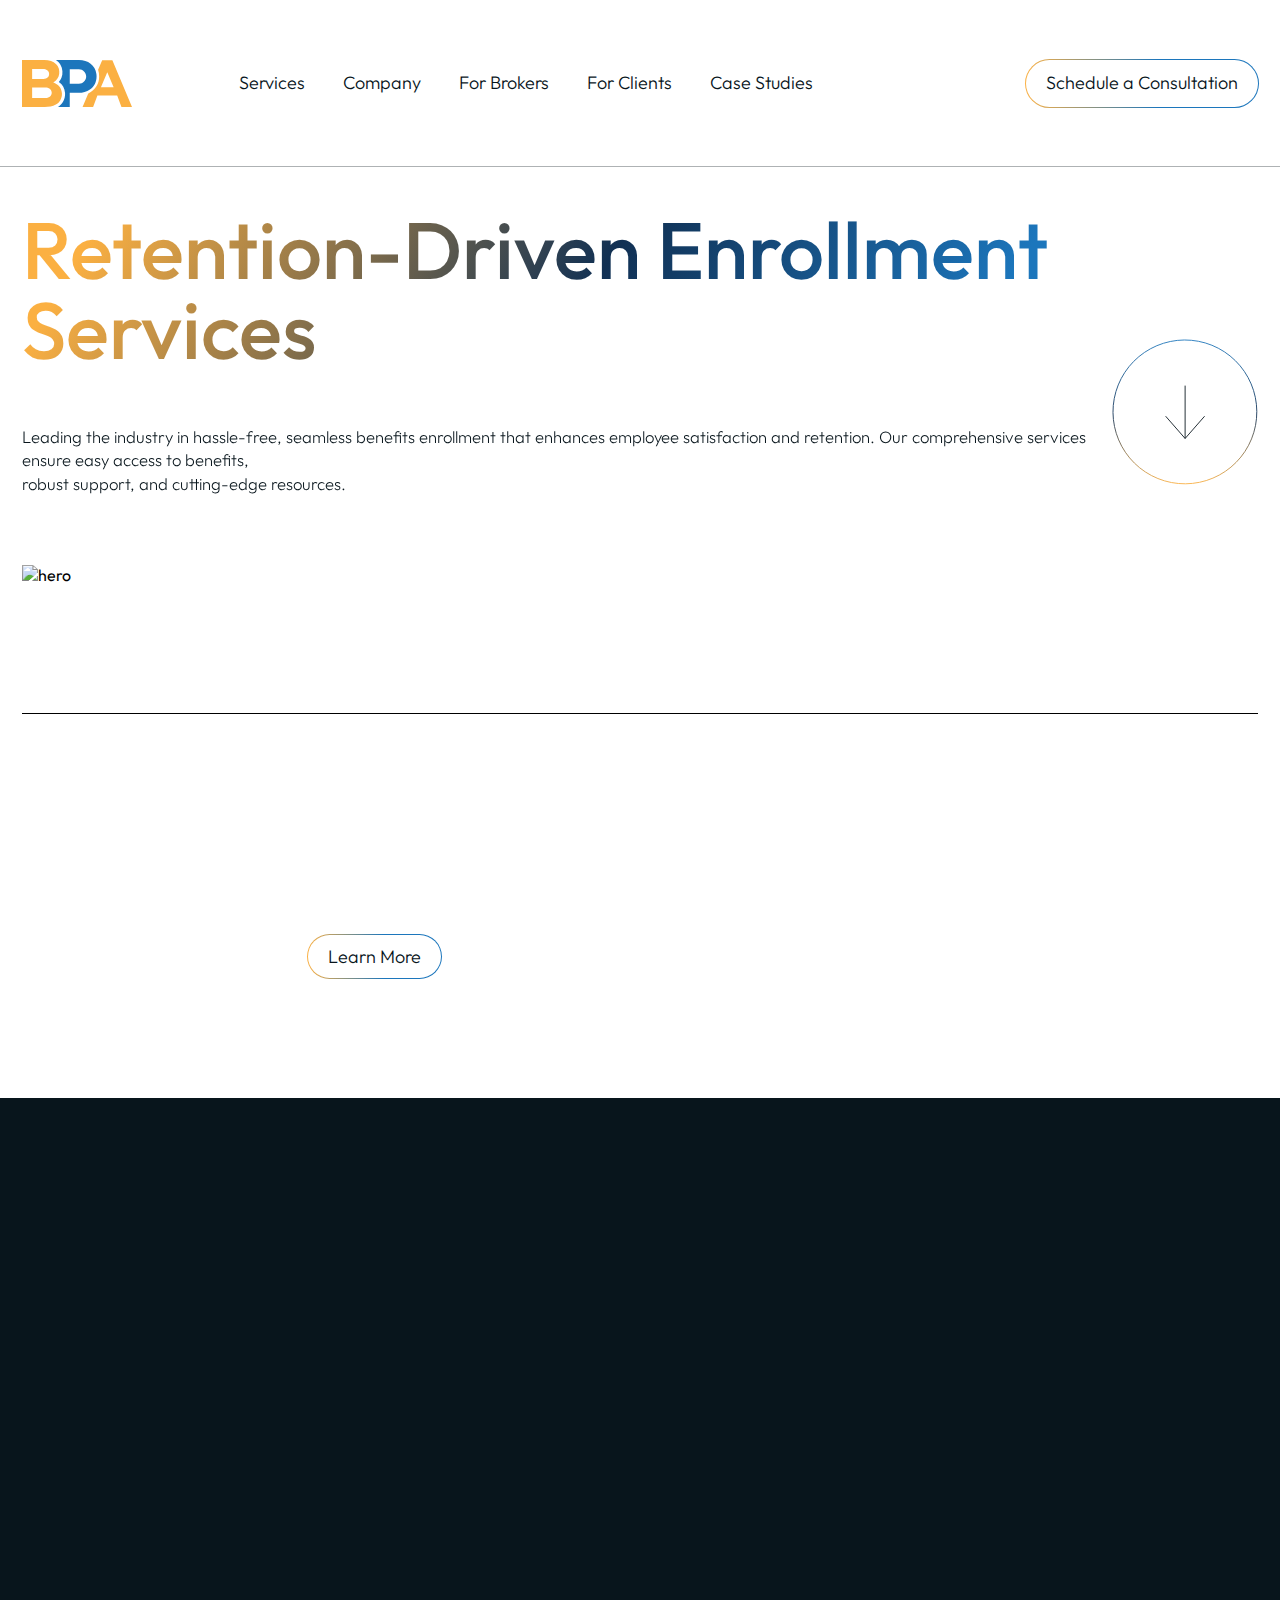
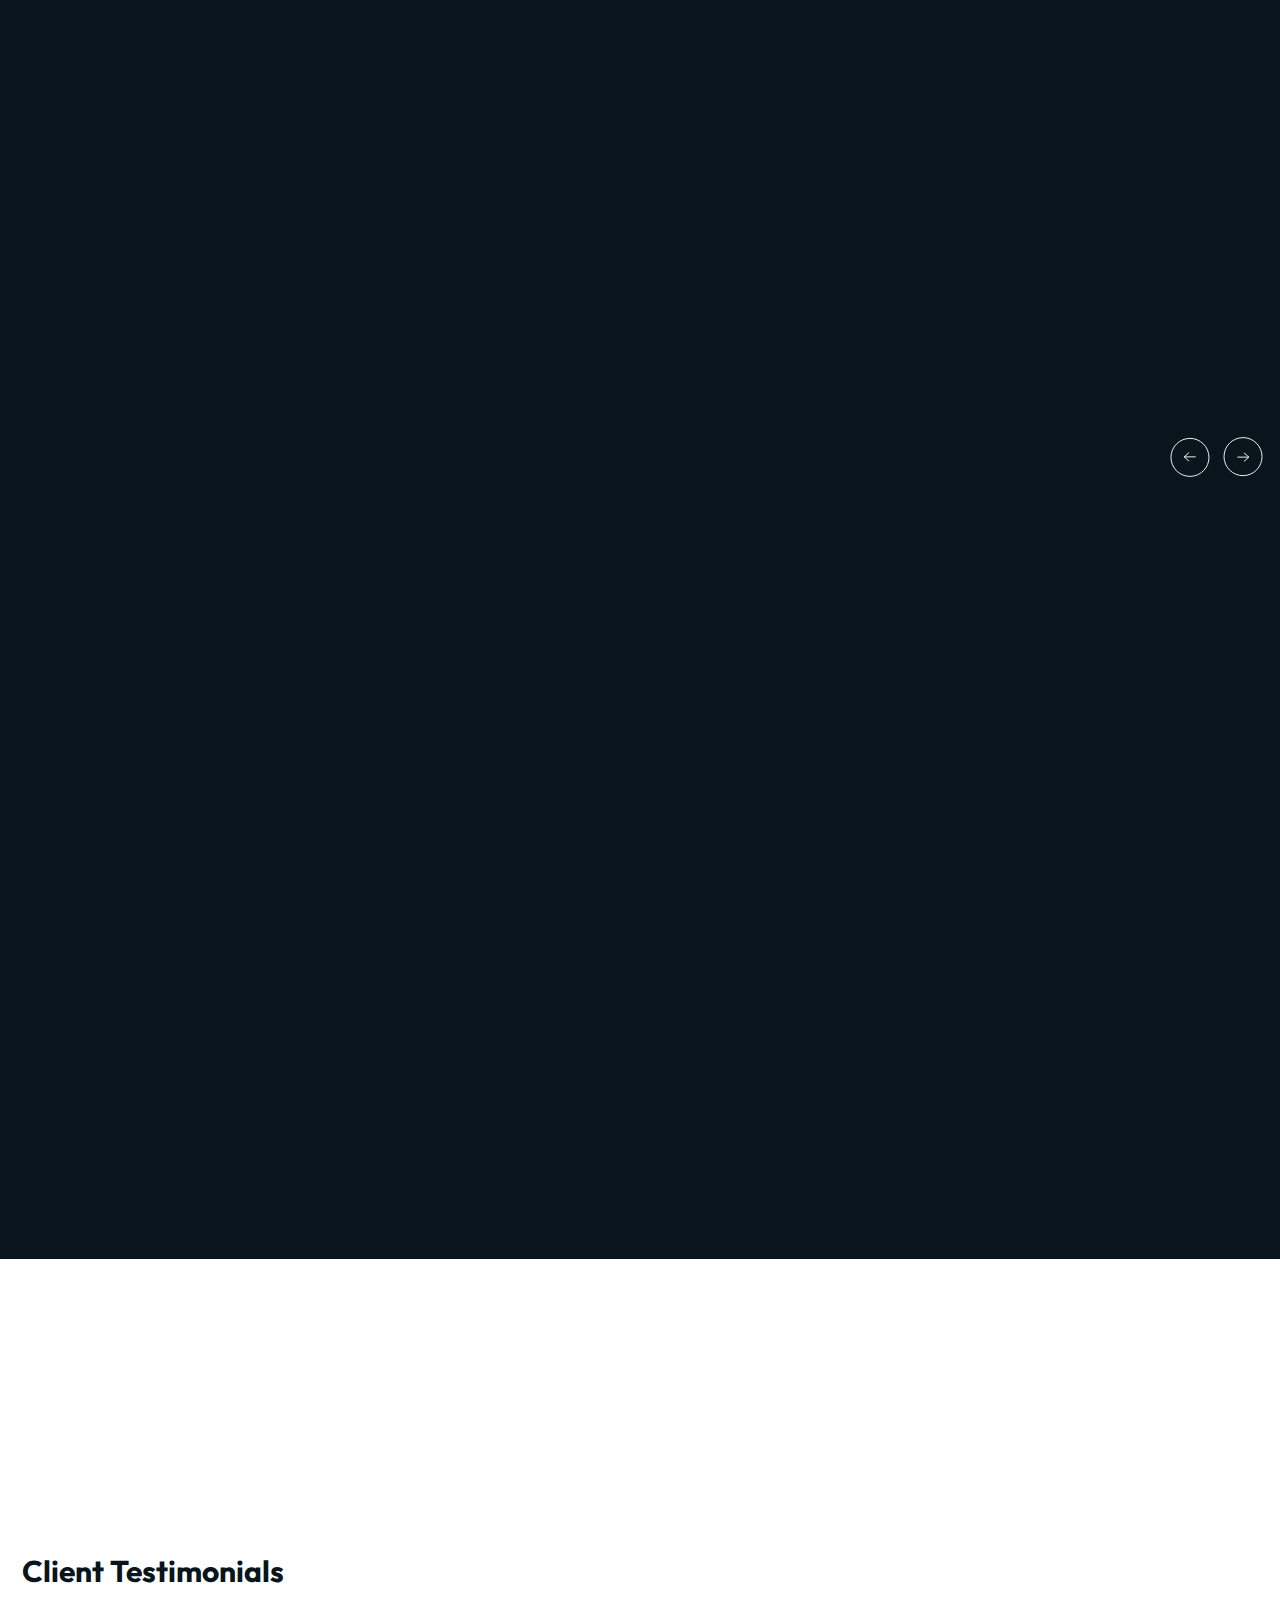
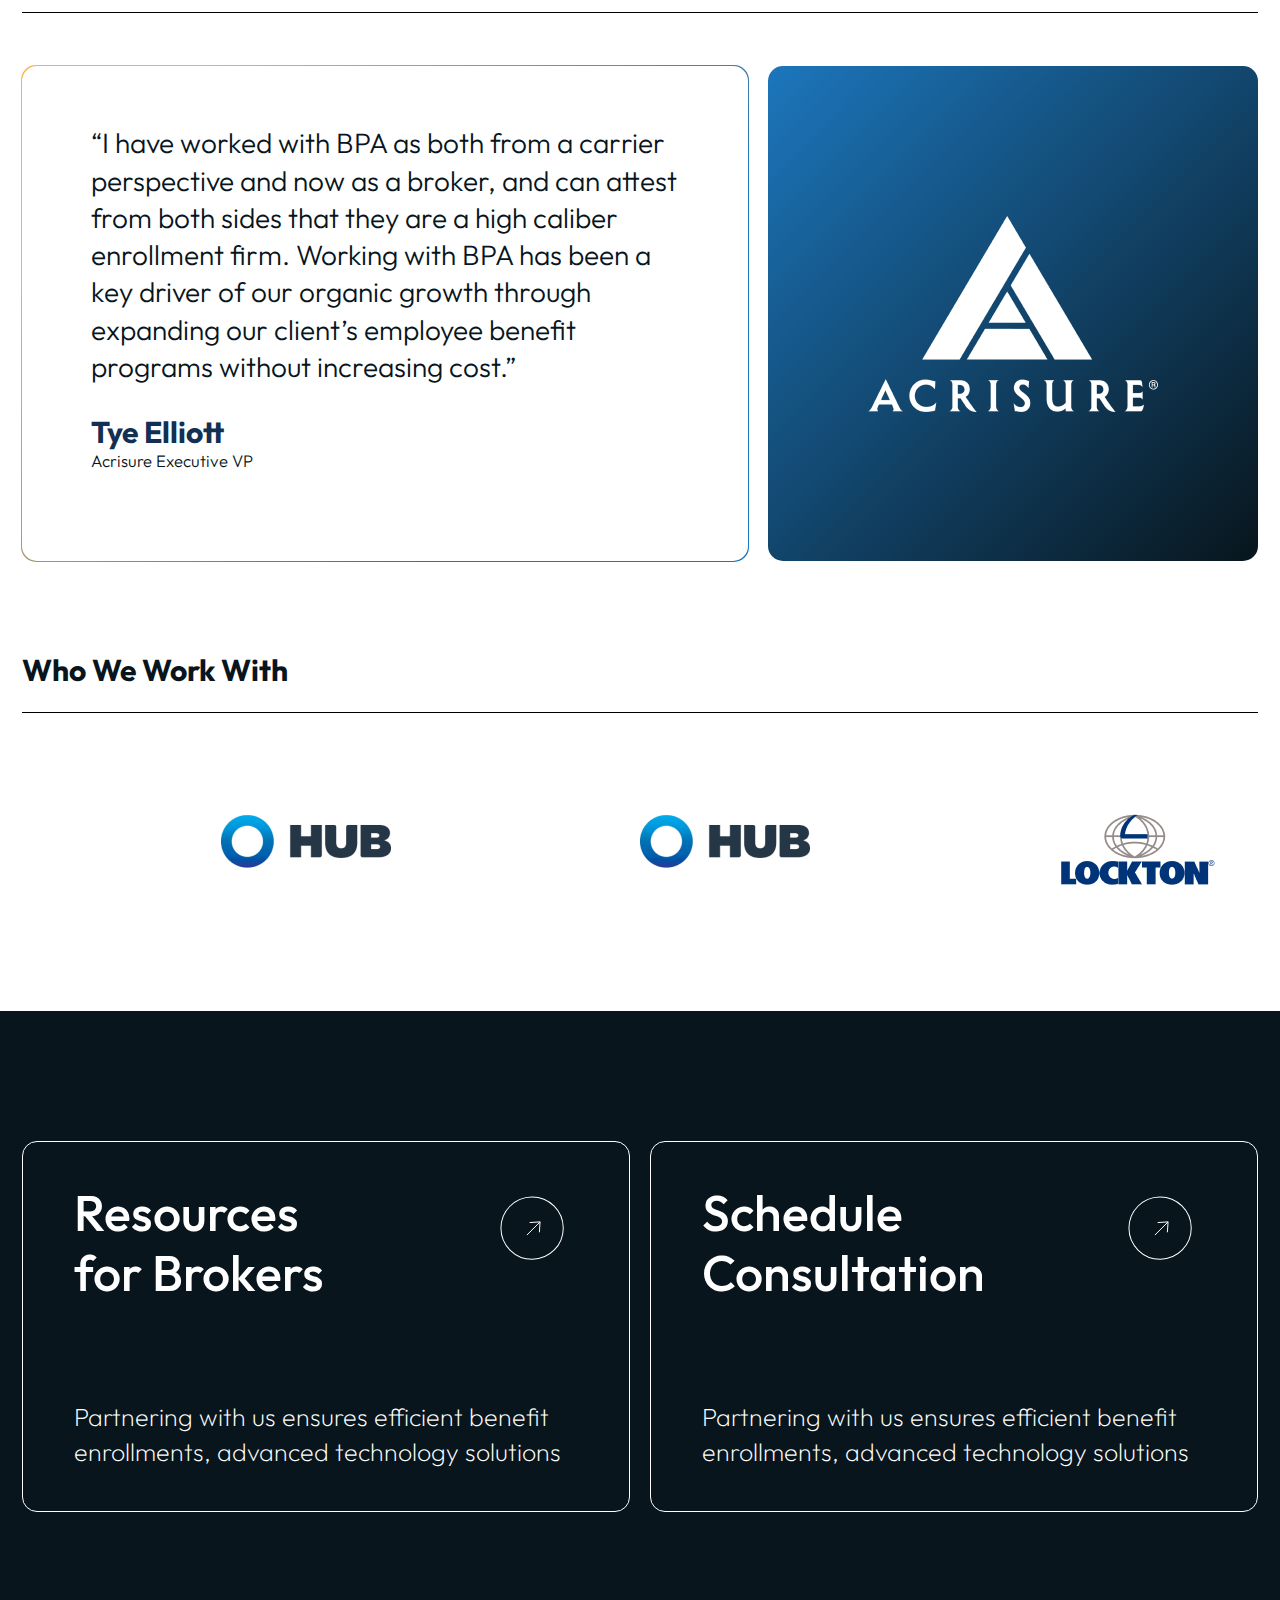
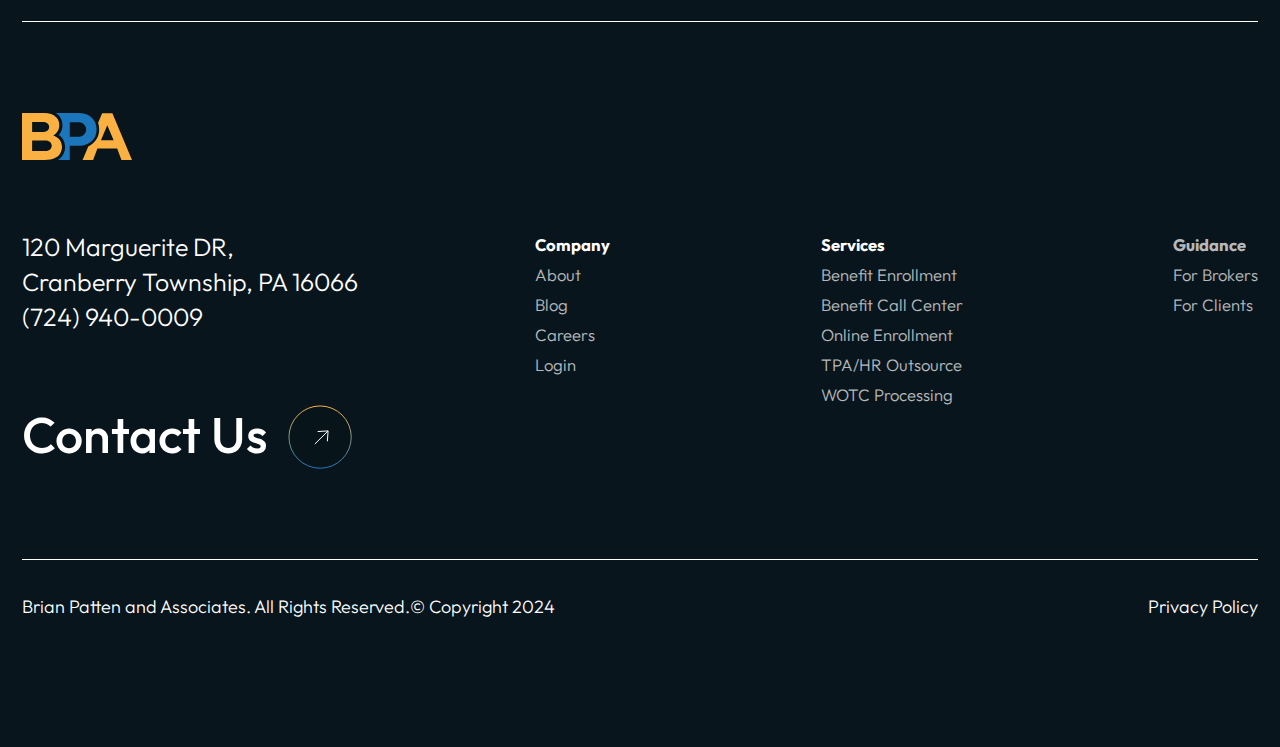
==== index.html @ ee2ce9aa "first commit" ====
<!DOCTYPE html>
<html lang="en">
  <head>
    <meta charset="UTF-8" />
    <meta name="viewport" content="width=device-width, initial-scale=1.0" />
    <title>Document</title>

    <link rel="preconnect" href="https://fonts.googleapis.com" />
    <link rel="preconnect" href="https://fonts.gstatic.com" crossorigin />
    <link
      href="https://fonts.googleapis.com/css2?family=Outfit:wght@100..900&display=swap"
      rel="stylesheet"
    />
    <link
      rel="stylesheet"
      href="https://cdn.jsdelivr.net/npm/swiper@11/swiper-bundle.min.css"
    />

    <script src="https://cdn.jsdelivr.net/npm/swiper@11/swiper-bundle.min.js"></script>
    <link href="https://unpkg.com/aos@2.3.1/dist/aos.css" rel="stylesheet">
    <link rel="stylesheet" href="/css/style.css" />
  </head>
  <body>
    <section class="page__wrapper">
    <header class="header">
      <div class="container header-container">
        <div class="header__logo">
          <img src="/img/logo.svg" alt="logo" width="110" height="47" />
        </div>
        <nav class="header__menu">
          <ul class="header__menu-list">
            <li class="header__menu-item">Services</li>
            <li class="header__menu-item">Company</li>
            <li class="header__menu-item">For Brokers</li>
            <li class="header__menu-item">For Clients</li>
            <li class="header__menu-item">Case Studies</li>
          </ul>
        </nav>
        <button class="header__button btn">Schedule a Consultation</button>
      </div>
    </header>

    <section class="hero">
      <div class="container">
        <div class="content">
          <div class="content_block-icon">
            <div class="content_block">
              <h1 class="content__title" data-aos="fade-up" data-aos-duration="600" class="aos-init aos-animate">
                Retention-Driven Enrollment Services
              </h1>
              <p class="content__description" data-aos="fade-up" data-aos-duration="800" class="aos-init aos-animate" >
                Leading the industry in hassle-free, seamless benefits
                enrollment that enhances employee satisfaction and retention.
                Our comprehensive services ensure easy access to benefits,<br />
                robust support, and cutting-edge resources. 
              </p>
            </div>
            <div class="content-icon">
              <img src="/img/arrow.svg" alt="Arrow" width="165" height="165" />
            </div>
          </div>
          <div class="content__image-block">
          <img
            class="content__image"
            src="/img/image_hero.png"
            alt="hero"
            width="1256"
            height="588"
          />
        </div>
    </div>
      </div>
    </section>

   <section class="approach-section">
      <div class="container">
        <div class="approach">
          <h2 class="approach__title" data-aos="fade-up" data-aos-duration="600" class="aos-init aos-animate">Our Approach</h2>
          <div class="approach_block">
            <p class="approach__description" data-aos="fade-up" data-aos-duration="800" class="aos-init aos-animate">
              At BPA, we combine top-tier counselors with cutting-edge
              technology to deliver personalized benefits administration
              solutions. Our approach ensures that each organization’s unique
              needs are met with precision and care. With decades of industry
              expertise, we provide exceptional service for companies across the
              United States.
            </p>
            <button class="approach__button btn" >Learn More</button>
          </div>
        </div>
      </div>
    </section>

   <section class="who-is-for-section">
      <div class="container">
        <div class="who-is-for-section_block">
          <h2 class="who-is-for-section__title" data-aos="fade-up" data-aos-duration="600" class="aos-init aos-animate">Who Is BPA For?</h2>
          <p class="who-is-for-section__description" data-aos="fade-up" data-aos-duration="800" class="aos-init aos-animate">
            Brian Patten and Associates is for businesses and brokers seeking
            expert, comprehensive benefits enrollment and administration
            services to enhance employee satisfaction and streamline HR
            processes.
          </p>
        </div>
        <div class="who-is-for-section__cards">
          <div class="card" data-aos="fade-up" data-aos-duration="600" class="aos-init aos-animate">
            <div class="card-block-images">
            <h3 class="card__title">Brokers</h3>
            <img class="resource-card__images-img" src="/img/arrow-block.svg" alt="">
        </div>
            <p class="card__text">
              Partnering with Brian Patten and Associates allows you to focus on
              growing your clientele and increasing your revenue while we handle
              the complexities of the benefits process with our streamlined
              enrollment and comprehensive support services.
            </p>
          </div>
          <div class="card" data-aos="fade-up" data-aos-duration="800" class="aos-init aos-animate">
            <div class="card-block-images">
            <h3 class="card__title">Clients</h3>
            <img class="resource-card__images-img" src="/img/arrow-block.svg" alt="">
        </div>
            <p class="card__text">
              By partnering with Brian Patten and Associates, you can
              concentrate on expanding your business while we expertly handle
              the intricate details of benefits enrollment and
              administration. (edited) 
            </p>
          </div>
        </div>
      </div>
    </section>

     <section class="services-section">
      <div class="container">
        <div class="services-section__block">
          <h2 class="services-section__title" data-aos="fade-up" data-aos-duration="800" class="aos-init aos-animate">Our Services</h2>
          <div class="services-section__swiper">
            <div class="swiper-button-next"></div>
            <div class="swiper-button-prev"></div>
          </div>
        </div>
        <div class="swiper-container swiper-block">
          <div class="swiper-wrapper">
            <div class="swiper-slide">
              <div class="service-card" data-aos="fade-up" data-aos-duration="800" class="aos-init aos-animate">
                <img
                  class="service-card__image"
                  src="/img/slider_1.png"
                  alt="Service 1"
                  width="404"
                  height="380"
                />
                <div class="service-card__text">
                  <h3 class="service-card__title">
                    Benefit<br />
                    Enrollment
                  </h3>
                  <p class="service-card__description">
                    BPA streamlines and personalizes the benefits enrollment
                    process using cutting-edge technology.
                  </p>
                </div>
              </div>
            </div>
            <div class="swiper-slide">
              <div class="service-card" data-aos="fade-up" data-aos-duration="900" class="aos-init aos-animate">
                <img
                  class="service-card__image"
                  src="/img/slider_2.png"
                  alt="Service 2"
                  width="404"
                  height="380"
                />
                <div class="service-card__text">
                  <h3 class="service-card__title">
                    Benefits Call<br />
                    Center
                  </h3>
                  <p class="service-card__description">
                    Our bilingual, HIPAA-compliant call center offers
                    personalized support for all employee benefit inquiries.
                  </p>
                </div>
              </div>
            </div>
            <div class="swiper-slide">
              <div class="service-card" data-aos="fade-up" data-aos-duration="1000" class="aos-init aos-animate">
                <img
                  class="service-card__image"
                  src="/img/slider_3.png"
                  alt="Service 3"
                  width="404"
                  height="380"
                />
                <div class="service-card__text">
                  <h3 class="service-card__title">Online <br />Enrollment</h3>
                  <p class="service-card__description">
                    BPA offers secure, state-of-the-art online enrollment
                    systems for hassle-free benefits management.
                  </p>
                </div>
              </div>
            </div>
            <div class="swiper-slide">
              <div class="service-card" data-aos="fade-up" data-aos-duration="1100" class="aos-init aos-animate">
                <img
                  class="service-card__image"
                  src="/img/slider_4.png"
                  alt="Service 3"
                  width="404"
                  height="380"
                />
                <div class="service-card__text">
                  <h3 class="service-card__title">TPA/HR <br />Outsourcing</h3>
                  <p class="service-card__description">
                    We provide affordable third-party administration and HR
                    outsourcing so you can focus on core activities.
                  </p>
                </div>
              </div>
            </div>
          </div>
        </div>
      </div>
    </section>

   <section class="partner-section">
      <div class="container">
        <div class="partner-section-block">
          <h2 class="partner-section__title" data-aos="fade-up" data-aos-duration="600" class="aos-init aos-animate">
            Why Partner <br />
            With BPA?
          </h2>
          <p class="partner-section__description" data-aos="fade-up" data-aos-duration="800" class="aos-init aos-animate">
            Partnering with us ensures efficient benefit enrollments, advanced
            technology solutions, and comprehensive HR outsourcing, letting you
            concentrate on your core business while we handle your employee
            benefits.
          </p>
        </div>
      </div>
    </section>

      <section class="testimonials-section">
      <div class="container">
        <h3 class="testimonials-section__title">Client Testimonials</h3>
        <div class="testimonial-block">
          <div class="testimonial-card">
            <p class="testimonial-card__description">
              “I have worked with BPA as both from a carrier perspective and now
              as a broker, and can attest from both sides that they are a high
              caliber enrollment firm. Working with BPA has been a key driver of
              our organic growth through expanding our client’s employee benefit
              programs without increasing cost.”
            </p>
            <p class="testimonial-card__name">Tye Elliott</p>
            <p class="testimonial-card__company">Acrisure Executive VP</p>
          </div>
          <div class="testimonial-card__image">
            <img src="/img/acrisure-01 1.png" alt="" />
          </div>
        </div>
      </div>
    </section>

 <section class="partners-section">
      <div class="container">
        <h2 class="partners-section__title">Who We Work With</h2>
        <div class="swiper-container work-slider">
          <div class="swiper-wrapper">
            <div class="swiper-slide">
              <img
                class="partners-section__image"
                src="/img/image 1.png"
                alt="Partner 1"
              />
            </div>
            <div class="swiper-slide">
              <img
                class="partners-section__image"
                src="/img/image 2.png"
                alt="Partner 2"
              />
            </div>
            <div class="swiper-slide">
              <img
                class="partners-section__image"
                src="/img/image 3.png"
                alt="Partner 3"
              />
            </div>
            <div class="swiper-slide">
              <img
                class="partners-section__image"
                src="/img/image 4.png"
                alt="Partner 4"
              />
            </div>
            <div class="swiper-slide">
              <img
                class="partners-section__image"
                src="/img/image 5.png"
                alt="Partner 5"
              />
            </div>
            <div class="swiper-slide">
              <img
                class="partners-section__image"
                src="/img/image 6.png"
                alt="Partner 6"
              />
            </div>
            <div class="swiper-slide">
              <img
                class="partners-section__image"
                src="/img/image 1.png"
                alt="Partner 1"
              />
            </div>
            <div class="swiper-slide">
              <img
                class="partners-section__image"
                src="/img/image 2.png"
                alt="Partner 2"
              />
            </div>
            <div class="swiper-slide">
              <img
                class="partners-section__image"
                src="/img/image 3.png"
                alt="Partner 3"
              />
            </div>
            <div class="swiper-slide">
              <img
                class="partners-section__image"
                src="/img/image 4.png"
                alt="Partner 4"
              />
            </div>
            <div class="swiper-slide">
              <img
                class="partners-section__image"
                src="/img/image 5.png"
                alt="Partner 5"
              />
            </div>
            <div class="swiper-slide">
              <img
                class="partners-section__image"
                src="/img/image 6.png"
                alt="Partner 6"
              />
            </div>
          </div>
        </div>
      </div>
    </section>

    <section class="resources-section">
      <div class="container">
        <div class="resources-section__cards">
          <div class="resource-card">
            <div class="resource-card__images">
            <h3 class="resource-card__title">
              Resources<br />
              for Brokers
            </h3>
            <img class="resource-card__images-img" src="/img/arrow-block.svg" alt="">
        </div>
            <p class="resource-card__description">
              Partnering with us ensures efficient benefit enrollments, advanced
              technology solutions
            </p>
          </div>
          <div class="resource-card">
            <div class="resource-card__images">
                <h3 class="resource-card__title">
                    Schedule<br> Consultation
                </h3>
                <img class="resource-card__images-img" src="/img/arrow-block.svg" alt="">
            </div>
            <p class="resource-card__description">
              Partnering with us ensures efficient benefit enrollments, advanced
              technology solutions
            </p>
          </div>
        </div>
      </div>
    </section>

    <footer class="footer">
      <div class="container">
        <div class="footer__logo"><img src="/img/logo.svg" alt="" /></div>
        <div class="footer__block">
            <div class="footer__adress">
          <p class="footer__adress-block">
            120 Marguerite DR,<br> Cranberry Township, PA 16066<br> (724) 940-0009
          </p>
          <p class="footer_contact-is">Contact Us</p>
          <img class="image-contact" src="/img/arrow-contatc.svg" alt="">
        </div>
          <nav class="footer__menu">
            <ul class="footer__menu-list">
                <li class="footer__menu-item">Company</li>
              <li class="footer__menu-item main-footer">About</li>
              <li class="footer__menu-item main-footer">Blog</li>
              <li class="footer__menu-item main-footer">Careers</li>
              <li class="footer__menu-item main-footer">Login</li>
            </ul>
            <ul class="footer__menu-list">
                <li class="footer__menu-item">Services</li>
              <li class="footer__menu-item main-footer">Benefit Enrollment</li>
              <li class="footer__menu-item main-footer">Benefit Call Center</li>
              <li class="footer__menu-item main-footer">Online Enrollment</li>
              <li class="footer__menu-item main-footer">TPA/HR Outsource</li>
              <li class="footer__menu-item main-footer">WOTC Processing</li>
            </ul>
            <ul class="footer__menu-list">
                <li class="footer__menu-item main-footer">Guidance</li>
              <li class="footer__menu-item main-footer">For Brokers</li>
              <li class="footer__menu-item main-footer">For Clients</li>
            </ul>
          </nav>          
        </div>
        <div class="footer__copyright_block">
        <div class="footer__copyright">Brian Patten and Associates. All Rights Reserved.© Copyright 2024</div>
        <div class="footer__copyright">Privacy Policy</div>
    </div>
      </div>
    </footer> 
  </section>
  </body>
  <script src="/js/main.js"></script>
  <script src="https://unpkg.com/aos@2.3.1/dist/aos.js"></script>

  <script src="https://unpkg.com/aos@next/dist/aos.js"></script>
  <script>
    AOS.init();
  </script>
</html>
---- css/style.css ----
/* Reset and base styles  */
* {
  padding: 0px;
  margin: 0px;
  border: none;
}

*,
*::before,
*::after {
  box-sizing: border-box;
}

/* Links */

a,
a:link,
a:visited {
  text-decoration: none;
}

a:hover {
  text-decoration: none;
}

/* Common */

aside,
nav,
footer,
header,
section,
main {
  display: block;
}

h1,
h2,
h3,
h4,
h5,
h6,
p {
  font-size: inherit;
  font-weight: inherit;
}

ul,
ul li {
  list-style: none;
}

img {
  vertical-align: top;
}

img,
svg {
  max-width: 100%;
  height: auto;
}

address {
  font-style: normal;
}

/* Form */

input,
textarea,
button,
select {
  font-family: inherit;
  font-size: inherit;
  color: inherit;
  background-color: transparent;
}

input::-ms-clear {
  display: none;
}

button,
input[type="submit"] {
  display: inline-block;
  box-shadow: none;
  background-color: transparent;
  background: none;
  cursor: pointer;
}

input:focus,
input:active,
button:focus,
button:active {
  outline: none;
}

button::-moz-focus-inner {
  padding: 0;
  border: 0;
}

label {
  cursor: pointer;
}

legend {
  display: block;
}

.page__wrapper {
  width: 100%;
  position: relative;
}

body {
  font-family: "Outfit", sans-serif;
  overflow-x: hidden;
}

.hero {
  padding-top: 120px;
}

.container {
  padding-left: 10px;

  padding-right: 10px;

  width: 1256px;
  margin: 0 auto;
}

.header-container {
  display: flex;

  flex-direction: row;
}

.header {
  display: flex;
  border-bottom: 1px solid #08151c54;
  position: fixed;
  background: #fff;
  width: 100%;
  z-index: 9999;
  height: 167px;
  align-items: center;
  transition: height 0.3s ease; /* Плавный переход высоты */
}

.header.scrolled {
  height: 80px; /* Новая высота при скролле */
}
.header__logo {
  padding-right: 8.385vw;
}

.hero .container::after {
  content: "";
  position: absolute;
  right: -180px;
  top: 940px;
  background-size: contain;
  width: 830px;
  background-repeat: no-repeat;
  display: block;
  background-image: url(/img/gra-1.png);
  z-index: -1;
}

.who-is-for-section_block::after {
  content: "";
  position: absolute;
  left: 0;
  /* top: 50px; */
  background-size: contain;
  width: 830px;
  background-repeat: no-repeat;
  display: block;
  background-image: url(/img/gra-2.png);
  z-index: 1;
}

.services-section::after {
  content: "";
  position: absolute;
  right: 0;
  top: 390px;
  background-size: contain;
  width: 830px;
  background-repeat: no-repeat;
  display: block;
  background-image: url(/img/gra-2.png);
  z-index: 1;
}

.hero {
  overflow: hidden;
}

.header__menu {
  flex: 1;
  display: flex;
  flex-direction: row;
}

.header__menu-list {
  display: flex;
  flex-direction: row;
  align-items: center;
  gap: 2.969vw;
}

.btn {
  position: relative;
  padding: 6px 20px;
  background: white;
  border-radius: 28px;
  font-weight: 300;
  font-size: clamp(1.125rem, 0.313vw + 0.875rem, 1.25rem);
  line-height: 175%;
  text-align: center;
  color: #08151c;
  transition: 0.5s;
}

.btn:hover {
  background: linear-gradient(90deg, #fbb042 0%, #1c76bc 100%);
  color: #fff;
  top: 0;
  left: 0;
  right: 0;
  bottom: 0;
}

.btn::before {
  content: "";
  display: block;
  position: absolute;
  top: -1px;
  transition: 0.5s;
  left: -1px;
  right: -1px;
  bottom: -1px;
  background: linear-gradient(90deg, #fbb042 0%, #1c76bc 57%);
  z-index: -1;
  border-radius: inherit; /* Если у вас есть border-radius */
}

.header__menu-item {
  border-bottom: 1px solid #fff;
  cursor: pointer;
}

.header__menu-item:hover {
  border-bottom: 1px solid #000;
}

.btn::before:hover {
  color: #fff;
  top: 0;
  left: 0;
  right: 0;
  bottom: 0;
}

.header__menu-item {
  font-weight: 300;
  font-size: clamp(1.125rem, 0.313vw + 0.875rem, 1.25rem);
  line-height: 175%;
  color: #08151c;
}

.content_block-icon {
  display: flex;
  flex-direction: row;
  align-items: flex-end;
}

.content-icon {
  margin-bottom: 80px;
}

.content_block {
  max-width: 1090px;
  width: 100%;
}

.content__title {
  font-weight: 500;
  font-size: 6.25vw;
  line-height: 100%;
  background: linear-gradient(121deg, #fbb042 7%, #113053 52%, #1c76bc 87%);
  background-clip: text;
  -webkit-background-clip: text;
  -webkit-text-fill-color: transparent;
  margin-top: 90px;
}

.content__description {
  font-weight: 250;
  font-size: 1.302vw;
  line-height: 140%;
  color: #08151c;
  margin-top: 55px;
  margin-bottom: 70px;
}

.content__image {
  margin-bottom: 128px;
}

.approach__title {
  font-family: var(--font-family);
  font-weight: 500;
  font-size: 3.646vw;
  line-height: 100%;
  background: linear-gradient(81deg, #fbb042 0%, #113053 47.44%, #1c76bc 100%);
  width: 100%;
  background-clip: text;
  -webkit-background-clip: text;
  -webkit-text-fill-color: transparent;
  margin-right: 0;
  width: 23.958vw;
  margin-right: 50px;
}

.approach {
  display: flex;
  padding-top: 80px;
  border-top: 1px solid #000;
  margin-bottom: 120px;
}

.approach__description {
  font-weight: 200;
  font-size: 1.302vw;
  line-height: 140%;
  margin-bottom: 71px;
  color: #08151c;
}

.approach_block {
  width: 100%;
}

.who-is-for-section {
  background-color: #08151c;
}

.who-is-for-section__title {
  font-weight: 500;
  font-size: 3.646vw;

  background: linear-gradient(31deg, #1c76bc 0%, #fff 46.5%, #fbb042 100%);
  background-clip: text;
  -webkit-background-clip: text;
  -webkit-text-fill-color: transparent;
  width: 100%;
  margin-right: 22px;
}

.content {
  position: relative;
}

.who-is-for-section__description {
  font-weight: 200;
  font-size: 20px;
  line-height: 150%;
  width: 100%;
  color: #fff;
}

.who-is-for-section_block {
  display: flex;
  position: relative;
  padding-top: 130px;
  flex-direction: row;
}

.card__title {
  font-weight: 500;
  font-size: 50px;

  color: #fff;
}

.card__text {
  font-weight: 200;
  font-size: 20px;
  line-height: 150%;
  color: #fff;
}

.who-is-for-section__cards {
  display: flex;
  flex-direction: row;
  gap: 26px;
  padding-top: 87px;
  padding-bottom: 113px;
  z-index: 999;
  position: relative;
}

.card {
  border: 1px solid #fff;
  max-width: 618px;
  width: 100%;
  border-radius: 15px;
  padding: 44px 34px 28px 50px;
  transition: 0.3s;
  cursor: pointer;
}

.card:hover {
  background: rgba(17, 48, 83, 0.4);
}

.services-section {
  overflow: hidden;
  background-color: #08151c;
  position: relative;
}

.service-card__title {
  font-weight: 500;
  font-size: 35px;
  line-height: 100%;
  color: #fff;
  padding-bottom: 24px;
}

.services-section__title {
  font-weight: 500;
  font-size: 3.646vw;
  line-height: 171%;
  background: linear-gradient(31deg, #fbb042 0%, #fff 47.44%, #1c76bc 100%);
  background-clip: text;
  -webkit-background-clip: text;
  -webkit-text-fill-color: transparent;
  padding-bottom: 26px;
  padding-top: 55px;
  border-top: 1px solid #fff;
  width: 100%;
}

.service-card__description {
  font-weight: 200;
  font-size: 20px;
  line-height: 125%;
  color: #fff;
}

.service-card__text {
  padding: 45px 21px 45px 31px;
  transition: 0.5s;
  cursor: pointer;
}

.service-card {
  border: 1px solid #fff;
  border-radius: 15px;
  overflow: hidden;
}

.services-section__block {
  position: relative;
  display: flex;
  flex-direction: row;
}

.services-section__swiper {
  position: absolute;
  width: 0%;
  right: 0;
  height: 50px;
  top: 96px;
}

.services-section__swiper .swiper-button-prev {
  left: -90px;
}

.swiper-button-next:after,
.swiper-rtl .swiper-button-prev:after {
  background-size: contain;
  content: "";
  background-image: url(/img/arrow_slider.svg);
  width: 75px;
  height: 40px;
  display: block;
  background-repeat: no-repeat;
}

.swiper-button-next {
  width: 63px;
  right: 22px;
  left: -35px;
}

.swiper-button-prev {
  width: 63px;
  right: 21px;
  left: -111px !important;
}

.swiper-button-prev:after {
  background-size: contain;
  content: "";
  background-image: url(/img/arrow_slider.svg);
  width: 75px;
  height: 40px;
  display: block;
  background-repeat: no-repeat;
  transform: rotate(180deg);
}

.service-card__text:hover {
  background-color: rgba(17, 48, 83, 0.79);
}

.swiper-block {
  z-index: 999;
  padding-bottom: 127px;
  position: relative;
}

.partner-section__title {
  margin-right: 104px;
  font-weight: 500;
  font-size: 3.646vw;
  background: linear-gradient(31deg, #08151c 0%, #1c76bc 43.42%, #fbb042 85.5%);
  background-clip: text;
  -webkit-background-clip: text;
  -webkit-text-fill-color: transparent;
  max-width: 406px;
  width: 100%;
}

.partner-section__description {
  font-weight: 200;
  font-size: 1.302vw;
  line-height: 140%;
  width: 100%;
  color: #08151c;
}

.partner-section-block {
  display: flex;
  flex-direction: row;
  align-items: center;
  padding: 111px 0 66px 0;
}

.testimonials-section__title {
  font-weight: 700;
  font-size: 30px;
  line-height: 117%;
  color: #08151c;
  border-bottom: 1px solid #000;
  padding-bottom: 23px;
  margin-bottom: 53px;
}

.testimonial-card {
  position: relative;
  padding: 58px 69px;
  border-radius: 15px;
  max-width: 748px;
  background-color: white;
  width: 100%;
}

.testimonial-card::before {
  content: "";
  position: absolute;
  top: -1px;
  left: -1px;
  right: -1px;
  bottom: -1px;
  background: linear-gradient(310.88deg, #1c76bc 28.28%, #fbb042 84.23%);
  z-index: -1;
  border-radius: inherit; /* Если у вас есть border-radius на .testimonial-card */
}

.testimonial-card__description {
  font-weight: 300;
  font-size: clamp(1.75rem, 0.313vw + 1.5rem, 1.875rem);
  line-height: 133%;
  margin-bottom: 30px;
  color: #08151c;
}

.testimonial-card__name {
  font-weight: 700;
  font-size: 30px;
  line-height: 117%;
  color: #113053;
}

.testimonial-card__company {
  font-weight: 300;
  font-size: 1.302vw;
  color: #08151c;
}

.testimonial-block {
  display: flex;
  gap: 20px;
  flex-direction: row;
}

.testimonial-card__image {
  max-width: 490px;
  background: linear-gradient(135deg, #1c76bc 0%, #08151c 100%);
  display: flex;
  align-items: center;
  justify-content: center;
  border-radius: 15px;
  height: 495px;
  width: 100%;
}

.work-slider .swiper-wrapper {
  justify-content: center;
}

.partners-section__title {
  font-weight: 700;
  font-size: 30px;
  line-height: 117%;
  color: #08151c;
  border-bottom: 1px solid #000;
  padding-bottom: 23px;
  margin-bottom: 100px;
  padding-top: 92px;
}

.partners-section {
  padding-bottom: 125px;
  overflow: hidden;
}

.resources-section {
  background-color: #08151c;
  padding-top: 130px;
}

.resources-section__cards {
  padding-bottom: 100px;
}

.resource-card__title {
  font-weight: 500;
  font-size: 50px;
  line-height: 120%;
  color: #fff;
}

.resource-card__description {
  font-weight: 200;
  font-size: 25px;
  line-height: 140%;
  color: #fff;
}

.resource-card {
  padding: 41px 51px;
  border: 1px solid #fff;
  border-radius: 15px;
}

.resources-section__cards {
  padding-bottom: 109px;
  display: flex;
  flex-direction: row;
  gap: 20px;
  border-bottom: 1px solid #fff;
}

footer {
  background-color: #08151c;
  padding-top: 91px;
}

.footer__block {
  display: flex;
  margin-top: 70px;
  border-bottom: 1px solid #fff;
  padding-bottom: 90px;
  margin-bottom: 30px;
}

.footer__adress {
  max-width: 513px;
  font-weight: 300;
  font-size: 25px;
  line-height: 140%;
  color: #fff;
  width: 100%;
}

.footer__adress-block {
  margin-bottom: 70px;
}

.main-footer {
  opacity: 0.7;
  transition: 0.3s;
  cursor: pointer;
}

.main-footer:hover {
  opacity: 1;
}

.footer_contact-is {
  font-weight: 500;
  font-size: 50px;
  line-height: 120%;
  color: #fff;
  float: inline-start;
  margin-right: 20px;
}

.footer__menu-item:first-child {
  font-weight: 700;
  font-size: 1.302vw;
  line-height: 180%;
  color: #fff;
}

.footer__menu-item {
  font-weight: 300;
  font-size: 1.302vw;
  line-height: 180%;
  color: #fff;
}

.footer__menu {
  display: flex;
  justify-content: space-between;
  width: 100%;
}

.footer__copyright {
  font-weight: 300;
  font-size: 18px;
  line-height: 194%;
  color: #fff;
}

.footer__copyright_block {
  display: flex;
  flex-direction: row;
  justify-content: space-between;
  padding-bottom: 123px;
}

.image-contact {
  transform: rotate(0deg);
  transition: transform 0.3s ease; /* Добавляем плавный переход */
  cursor: pointer;
}

.image-contact:hover {
  transform: rotate(40deg);
}

.resource-card__images {
  display: flex;
  flex-direction: row;
  justify-content: space-between;
  align-items: flex-start;
  padding-bottom: 97px;
}

.resource-card__images-img {
  transform: rotate(0deg);
  transition: transform 0.3s ease; /* Добавляем плавный переход */
  cursor: pointer;
}

.resource-card__images-img:hover {
  transform: rotate(40deg);
}

.card-block-images {
  display: flex;
  flex-direction: row;
  justify-content: space-between;
  align-items: flex-start;
  margin-bottom: 73px;
}

@media (max-width: 768px) {
  .header__menu {
    display: none;
  }

  .container {
    max-width: 768px;
    width: 100%;
  }

  .btn {
    position: relative;
    padding: 6px 10px;
    background: white;
    border-radius: 28px;
    font-weight: 300;
    font-size: 16px;
    line-height: 175%;
    text-align: center;
    color: #08151c;
    transition: 0.5s;
  }

  .content-icon {
    display: none;
  }

  .content__title {
    font-size: 36px;
  }

  .content__description {
    font-size: 20px;
    margin: 20px 0;
  }

  .approach {
    display: flex;
    padding-top: 20px;
    border-top: 1px solid #000;
    margin-bottom: 40px;
    flex-direction: column;
  }

  .approach__title {
    font-size: 36px;
    width: 100%;
    margin-bottom: 20px;
  }

  .approach__description {
    font-size: 20px;
    margin-bottom: 20px;
  }

  .who-is-for-section_block {
    display: flex;
    flex-direction: column;
  }

  .who-is-for-section__title {
    font-size: 36px;
  }

  .who-is-for-section__cards {
    display: flex;
    flex-direction: column;
    position: relative;
  }

  .card {
    border: 1px solid #fff;
    max-width: 618px;
    width: 100%;
    border-radius: 15px;
    padding: 20px;
    transition: 0.3s;
    cursor: pointer;
  }
  .services-section__title {
    font-size: 36px;
  }

  .services-section__swiper {
    top: 65px;
  }

  .service-card__text {
    padding: 20px;
  }

  .partner-section-block {
    display: flex;
    flex-direction: column;
    align-items: center;
    padding: 20px 0;
  }

  .partner-section__title {
    padding: 0;
    margin: 0;
    font-size: 36px;
  }

  .partner-section__description {
    font-size: 20px;
    margin: 30px 0;
  }

  .testimonial-block {
    display: flex;
    flex-direction: column;
  }

  .testimonial-card {
    position: relative;
    padding: 20px;
  }
  .testimonial-card__description {
    font-size: 20px;
  }

  .testimonial-card__image {
    height: 335px;
  }

  .resources-section__cards {
    flex-direction: column;
  }

  .resource-card__title {
    font-size: 32px;
  }

  .resource-card__description {
    font-weight: 200;
    font-size: 20px;
    line-height: 140%;
    color: #fff;
  }

  .swiper-wrapper {
    align-items: center;
}

  .resource-card__images {
    display: flex;
    flex-direction: row;
    justify-content: space-between;
    align-items: flex-start;
    padding-bottom: 17px;
  }
  .testimonial-card__company {
    font-weight: 300;
    font-size: 20px;
    color: #08151c;
}

  .card-block-images {
    display: flex;
    flex-direction: row;
    justify-content: space-between;
    align-items: flex-start;
    margin-bottom: 3px;
}

  .resource-card {
    padding: 20px;
  }

  .footer__block {
    display: flex;
    flex-direction: column;
  }

  .footer__menu {
    display: flex;
    justify-content: space-between;
    width: 100%;
    margin-top: 50px;
    flex-direction: column;
  }

  .footer__menu-item:first-child {
    font-size: 22px;
  }

  .footer__menu-item {
    font-weight: 300;
    font-size: 22px;
    line-height: 180%;
    color: #fff;
}

.footer__copyright_block {
  display: flex;
  flex-direction: column;
  justify-content: space-between;
  padding-bottom: 123px;
}
}
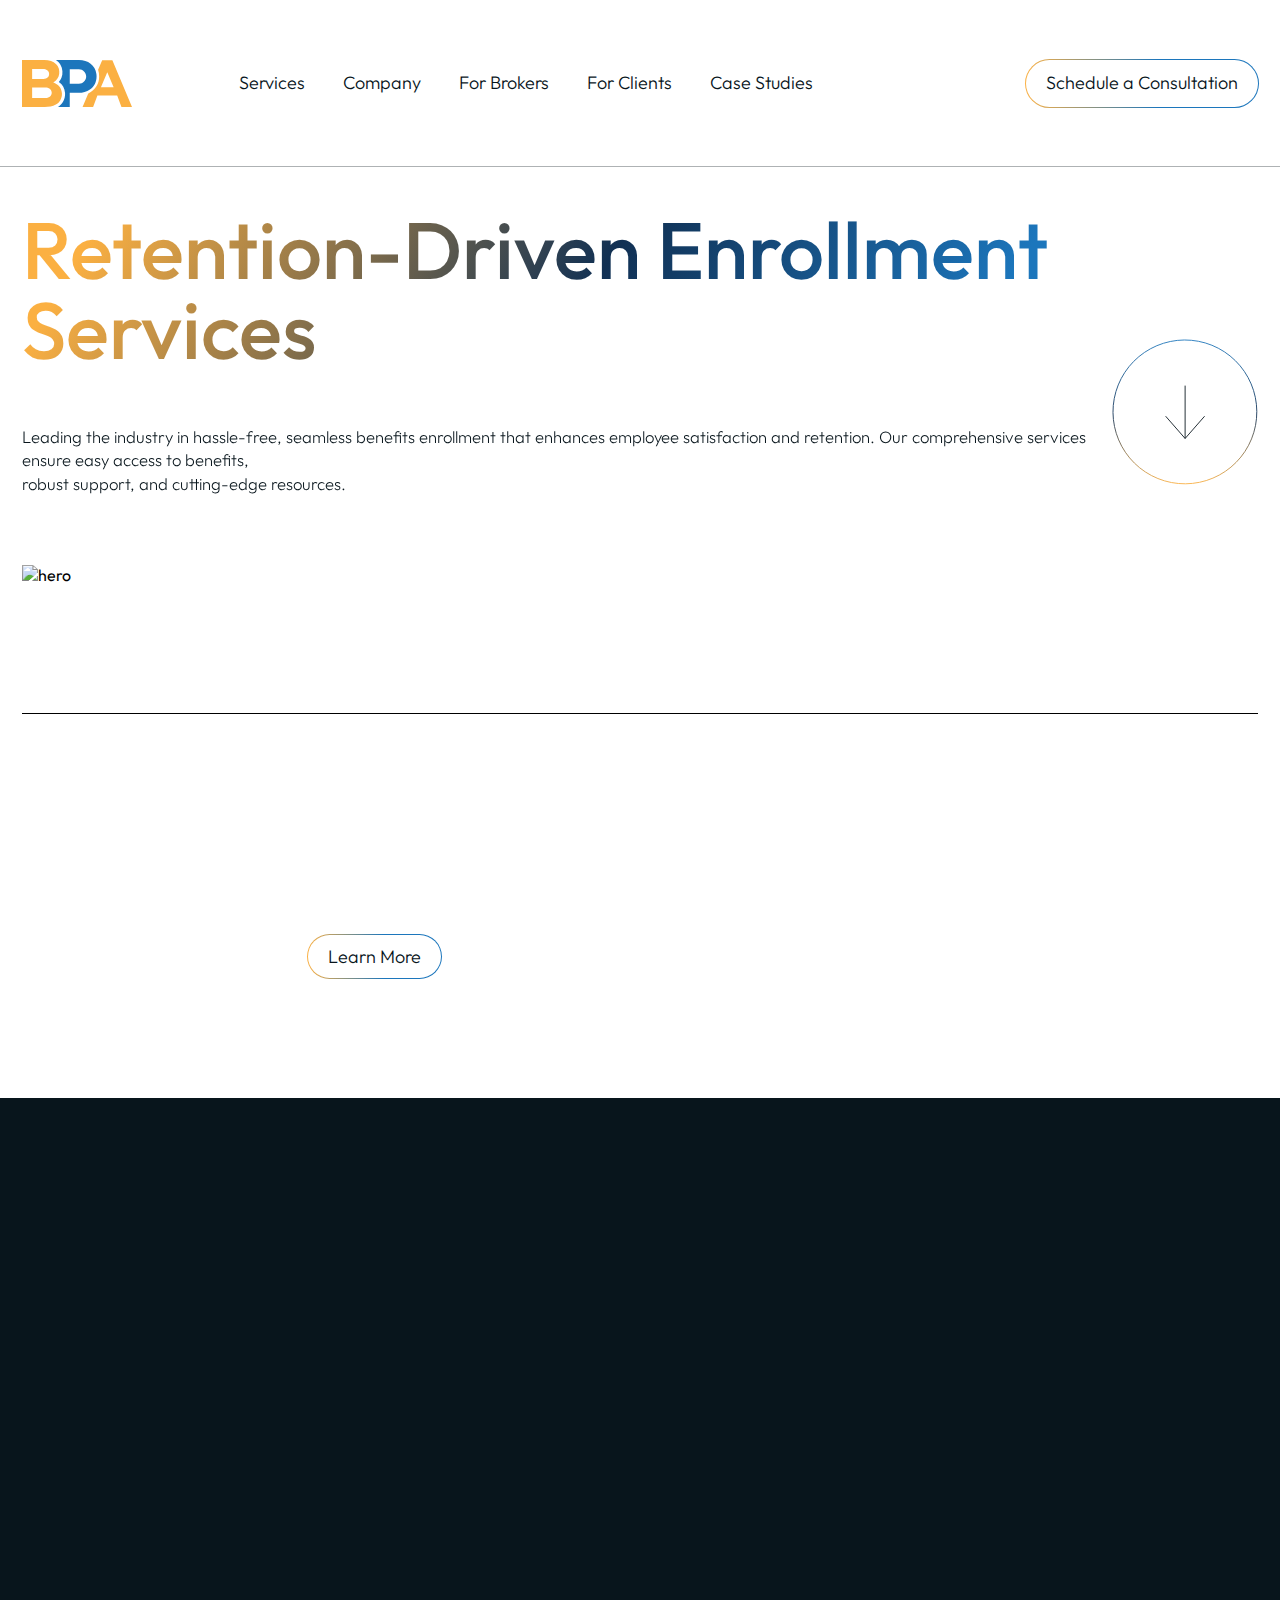
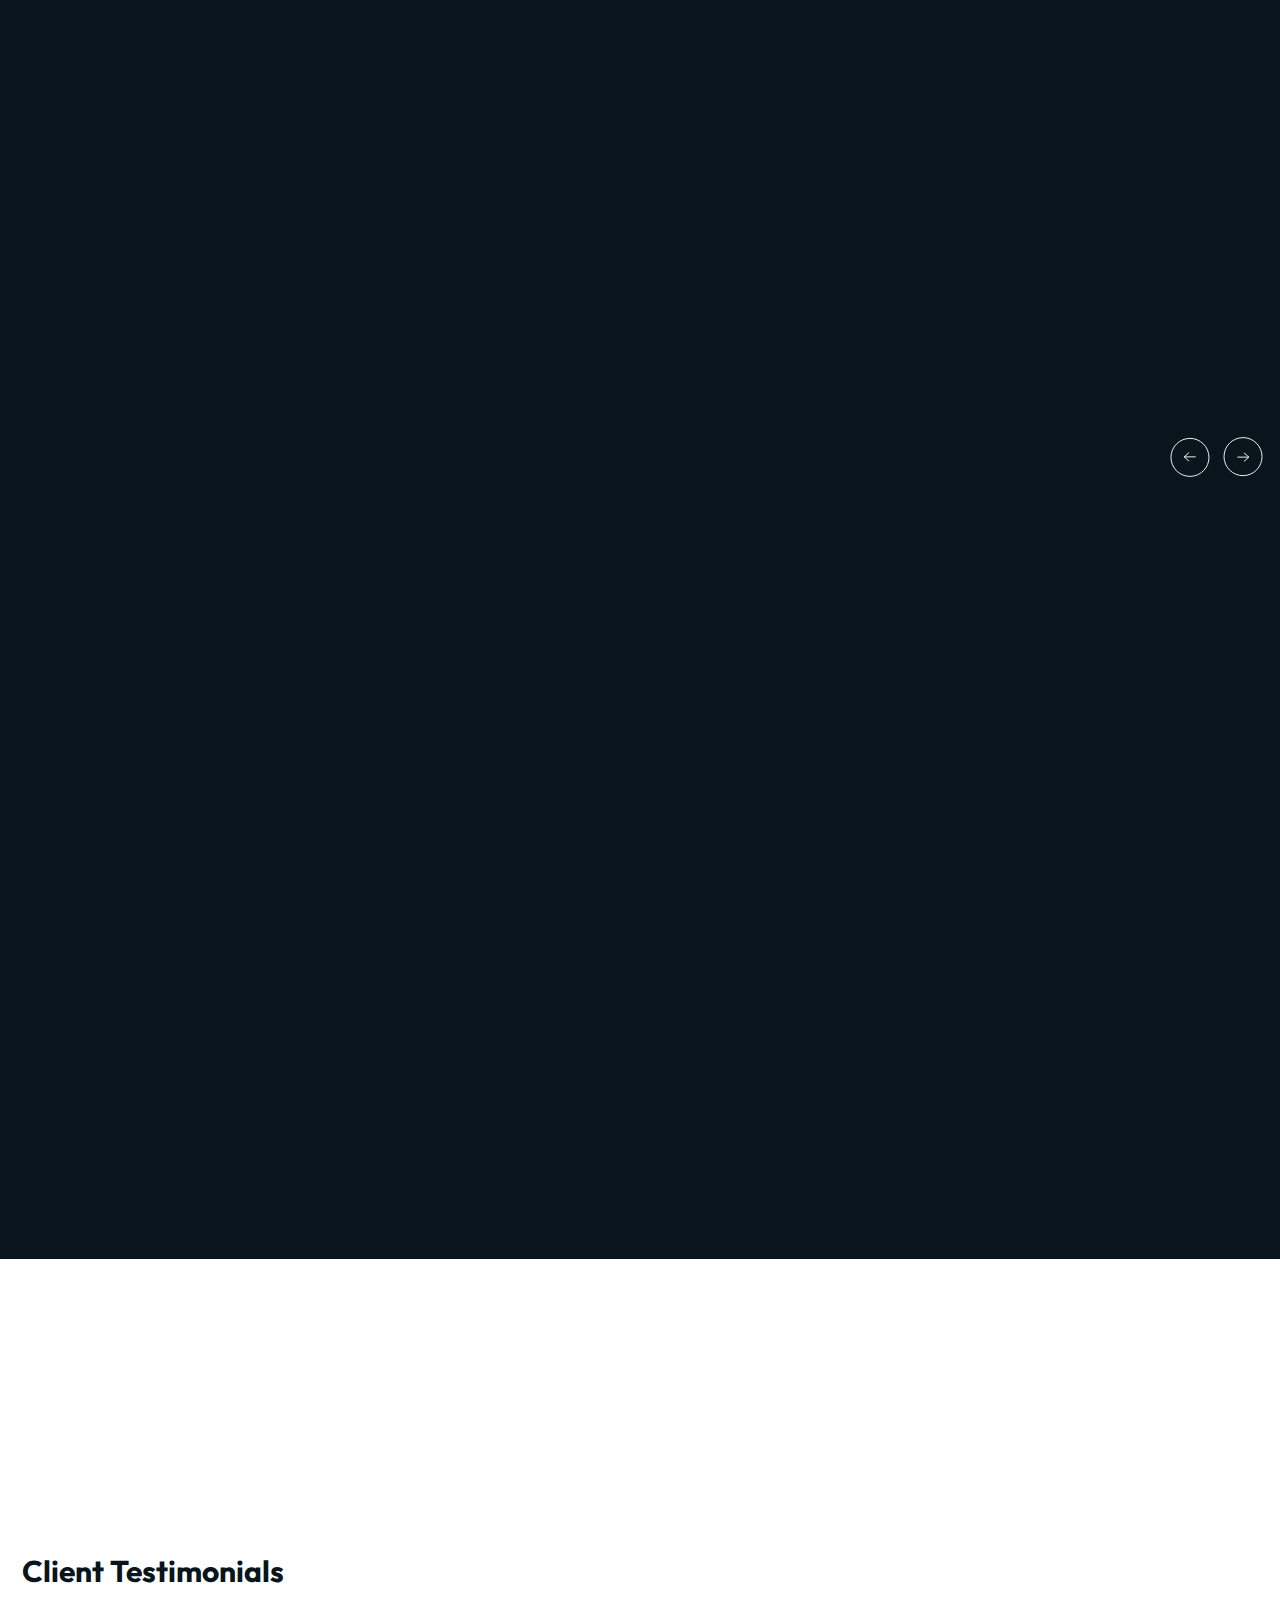
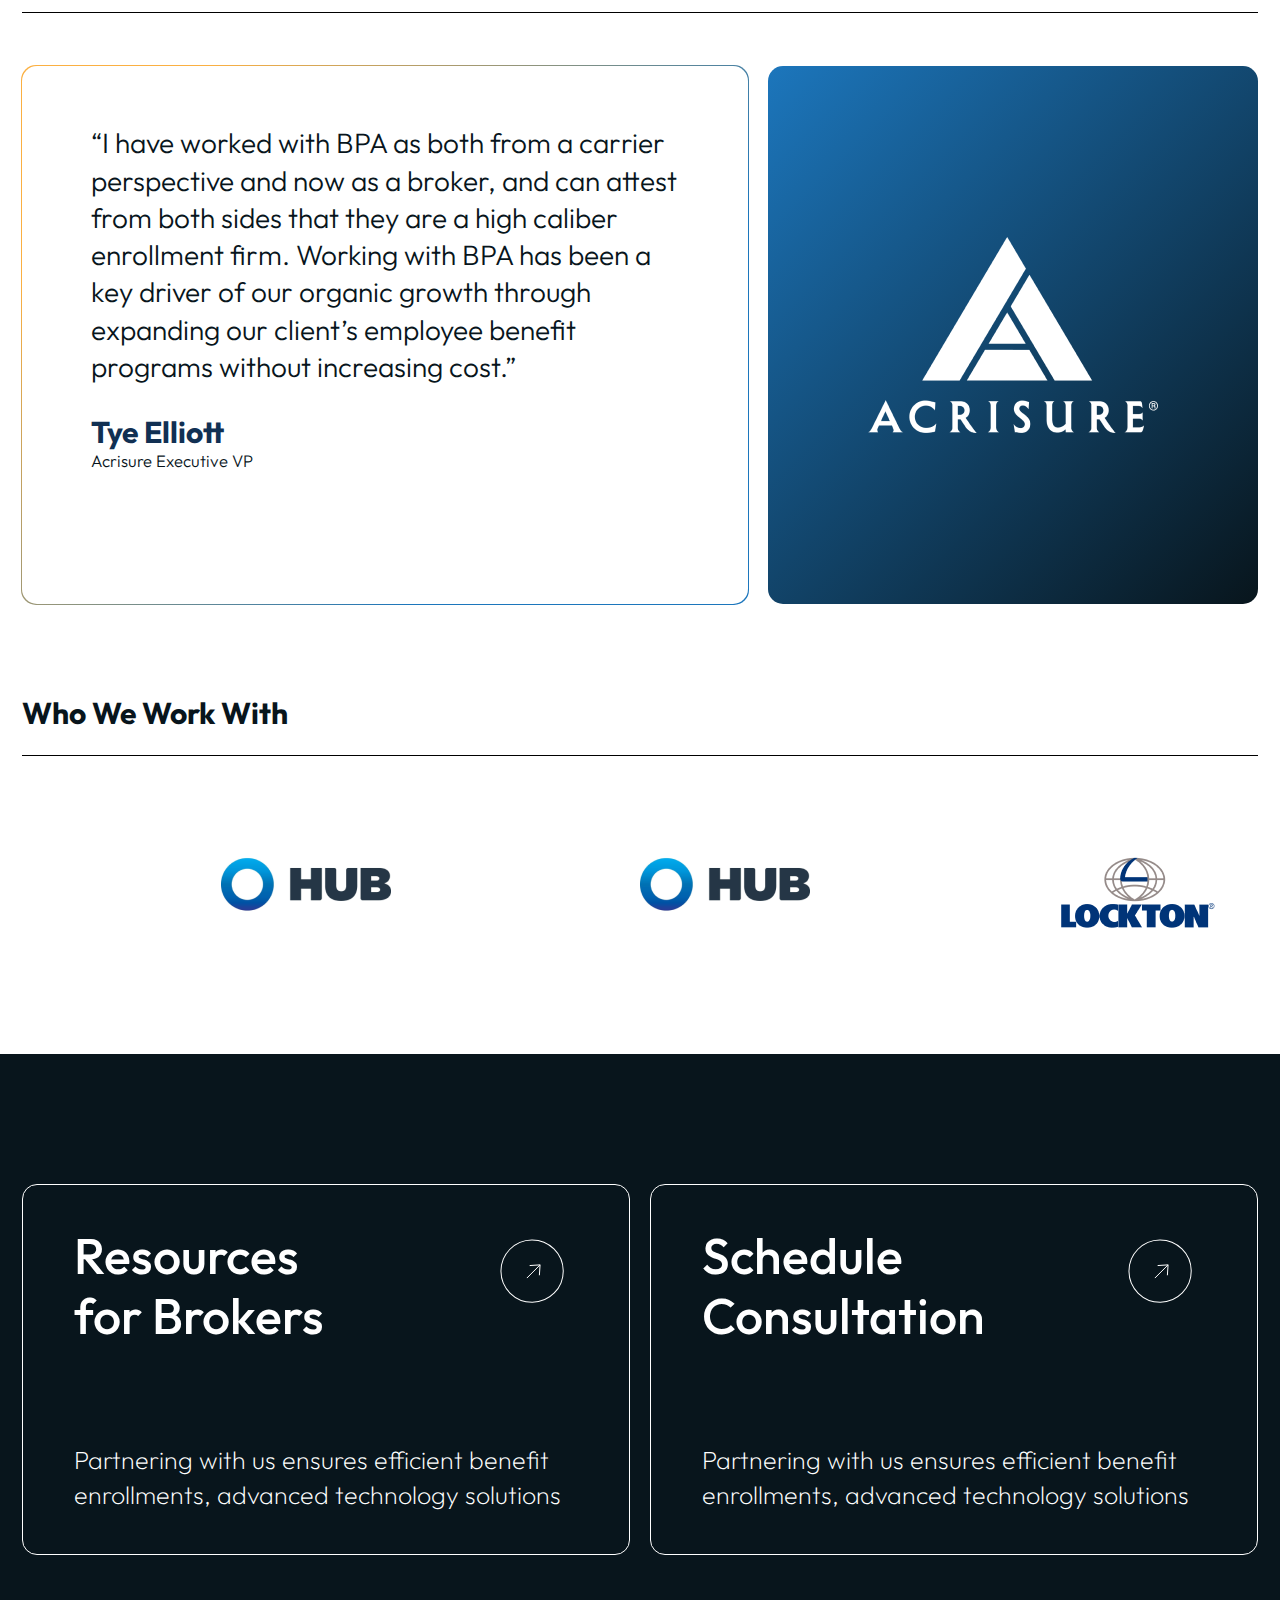
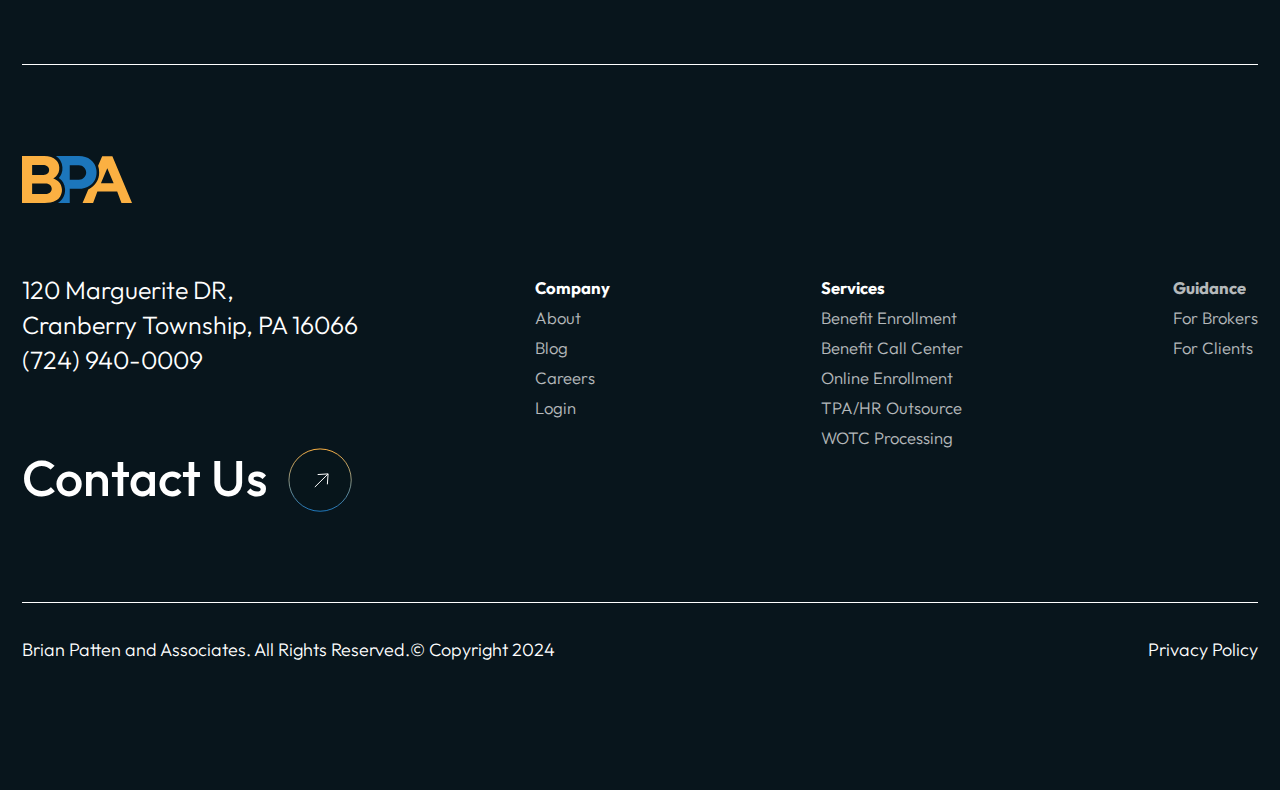
==== commit 5b907171: "assa" ====
--- a/index.html
+++ b/index.html
@@ -27,9 +27,14 @@
         <div class="header__logo">
           <img src="/img/logo.svg" alt="logo" width="110" height="47" />
         </div>
-        <nav class="header__menu">
+        <button class="header__burger" id="burgerButton">
+          <span class="burger-line"></span>
+          <span class="burger-line"></span>
+          <span class="burger-line"></span>
+      </button>
+        <nav class="header__menu"  id="menu">
           <ul class="header__menu-list">
-            <li class="header__menu-item">Services</li>
+            <li class="header__menu-item"><a href="/main-2.html">Services</li></a>
             <li class="header__menu-item">Company</li>
             <li class="header__menu-item">For Brokers</li>
             <li class="header__menu-item">For Clients</li>
--- a/css/style.css
+++ b/css/style.css
@@ -17,6 +17,7 @@
 a:link,
 a:visited {
   text-decoration: none;
+  color: inherit;
 }
 
 a:hover {
@@ -620,7 +621,7 @@
   align-items: center;
   justify-content: center;
   border-radius: 15px;
-  height: 495px;
+  height: 538px;
   width: 100%;
 }
 
@@ -796,13 +797,217 @@
   margin-bottom: 73px;
 }
 
+.header__burger {
+  flex-direction: column;
+  cursor: pointer;
+  background: none;
+  border: none;
+  padding: 0;
+  z-index: 999;
+}
+
+.burger-line {
+  width: 25px;
+  height: 3px;
+  background-color: #000;
+  margin: 4px 0;
+}
+
+.block-plus{
+  margin-bottom: 60px;
+}
+
+.help-section{
+  background-color: #08151c;
+}
+
+.help-section__text{
+  font-weight: 500;
+  font-size: 60px;
+  line-height: 125%;
+  background: linear-gradient(31deg, #1c76bc 0%, #fff 46.5%, #fbb042 100%);
+  background-clip: text;
+  -webkit-background-clip: text;
+  -webkit-text-fill-color: transparent;
+  padding: 117px 0;
+  border-bottom: 1px solid #fff;
+}
+
+.arrow-main_block{
+  margin-right: 20px;
+}
+
+.features-section{
+  background-color: #08151c;
+}
+
+.features-section__item{
+  font-weight: 250;
+font-size: 30px;
+line-height: 100%;
+color: #fff;
+}
+
+.bn{
+  border: none;
+}
+
+.features-section__grid{
+  padding-top: 100px;
+  display: grid;
+  grid-template-columns: repeat(2, 1fr);
+  /* gap: 20px; */
+  row-gap: 38px;
+  padding-bottom: 90px;
+}
+
+.request-block{
+  font-weight: 500;
+  font-size: 50px;
+  line-height: 120%;
+  color: #fff;
+  padding-bottom: 100px;
+  border-bottom: 1px solid #fff;
+}
+
+.review-section{
+  background-color: #08151c;
+}
+
+.review-section__title{
+  padding-top: 60px;
+  font-weight: 500;
+  padding-bottom: 50px;
+  font-size: 70px;
+  line-height: 171%;
+  background: linear-gradient(31deg, #fbb042 0%, #fff 47.44%, #1c76bc 100%);
+  background-clip: text;
+  -webkit-background-clip: text;
+  -webkit-text-fill-color: transparent;
+}
+
+.review-card__title{
+  font-weight: 500;
+font-size: 30px;
+line-height: 150%;
+color: #fff;
+margin-bottom: 37px;
+}
+.review-card__image-block{
+  height: 92px;
+  margin-bottom: 42px;
+}
+
+.review-card{
+  width: 363px;
+}
+
+.review-card__description{
+  font-weight: 250;
+font-size: 20px;
+line-height: 150%;
+color: #fff;
+}
+
+.review-section__cards{
+  display: flex;
+  flex-direction: row;
+  justify-content: space-between;
+  padding-bottom: 100px;
+}
+
+.review-card__image{
+  object-fit: none;
+  margin-bottom: 45px;
+}
+
+.contact-section__title{
+  font-weight: 500;
+font-size: 70px;
+line-height: 114%;
+background: linear-gradient(31deg, #08151c 0%, #1c76bc 43.42%, #fbb042 85.5%);
+background-clip: text;
+-webkit-background-clip: text;
+-webkit-text-fill-color: transparent;
+margin-top: 100px;
+margin-bottom: 80px;
+}
+
+.contact-section__form-group{
+  display: flex;
+  flex-direction: column;
+  margin-bottom: 35px;
+  width: 50%;
+
+}
+
+.contact-section__form{
+  margin-bottom: 120px;
+  display: flex;
+  flex-direction: column;
+  flex-wrap: wrap;
+  height: 687px;
+  gap: 22px;
+  align-items: flex-end;
+
+}
+
+.contact-section__label{
+  font-weight: 300;
+font-size: 30px;
+line-height: 117%;
+color: #08151c;
+}
+
+.contact-section__input{
+  height: 68px;
+  border-bottom: 1px solid;
+}
+
+
+.contact-section__textarea{
+  border-bottom: 1px solid;
+
+}
+.area-t {
+flex:1;
+}
+.area-t textarea{
+  margin: 0;
+flex:1;
+}
+
+.contact-section__button{
+  width: 20%;
+}
 @media (max-width: 768px) {
   .header__menu {
     display: none;
   }
 
+  .header__menu.active {
+    position: absolute;
+    display: flex;
+    width: 100%;
+    left: 0;
+    height: 100vh;
+    top: -19px;
+    padding-top: 13px;
+    background: #fff;
+    justify-content: center;
+  }
+  
+
+  .header__menu-list {
+    display: flex;
+    flex-direction: column;
+    align-items: center;
+    gap: 2.969vw;
+    position: absolute;
+}
   .container {
     max-width: 768px;
+    position: relative;
     width: 100%;
   }
 
@@ -816,8 +1021,21 @@
     line-height: 175%;
     text-align: center;
     color: #08151c;
-    transition: 0.5s;
-  }
+    transition:0s ;
+
+  }
+
+  .header__burger {
+    right: 14px;
+    top: 7px;
+    display: flex;
+    position: absolute;
+}
+
+
+.header__button.active {
+  visibility: hidden;
+}
 
   .content-icon {
     display: none;
@@ -996,4 +1214,75 @@
   justify-content: space-between;
   padding-bottom: 123px;
 }
-}
+
+.help-section__text {
+  font-size: 30px;
+
+}
+
+.features-section__grid {
+  padding-top: 50px;
+  display: grid;
+  grid-template-columns: repeat(1, 1fr);
+  /* gap: 20px; */
+  row-gap: 15px;
+  padding-bottom: 50px;
+}
+
+.features-section__item {
+  font-weight: 250;
+  font-size: 21px;
+  line-height: 100%;
+  color: #fff;
+}
+
+.request-block {
+  font-weight: 500;
+  font-size: 30px;
+  line-height: 120%;
+  color: #fff;
+  padding-bottom: 100px;
+  border-bottom: 1px solid #fff;
+}
+
+.review-section__title {
+  padding-top: 30px;
+  font-weight: 500;
+  padding-bottom: 50px;
+  font-size: 30px;
+  line-height: 171%;
+  background: linear-gradient(31deg, #fbb042 0%, #fff 47.44%, #1c76bc 100%);
+  background-clip: text;
+  -webkit-background-clip: text;
+  -webkit-text-fill-color: transparent;
+}
+
+.review-section__cards {
+  display: flex;
+  flex-direction: column;
+  justify-content: space-between;
+  padding-bottom: 100px;
+  gap: 50px;
+}
+
+.contact-section__form {
+  margin-bottom: 120px;
+  display: flex;
+  flex-direction: column;
+  flex-wrap: wrap;
+  height: auto;
+  gap: 5px;
+  align-items: flex-end;
+}
+
+.contact-section__button {
+  width: 100%;
+}
+
+.contact-section__form-group {
+  display: flex;
+  flex-direction: column;
+  margin-bottom: 35px;
+  width: 100%;
+}
+}
